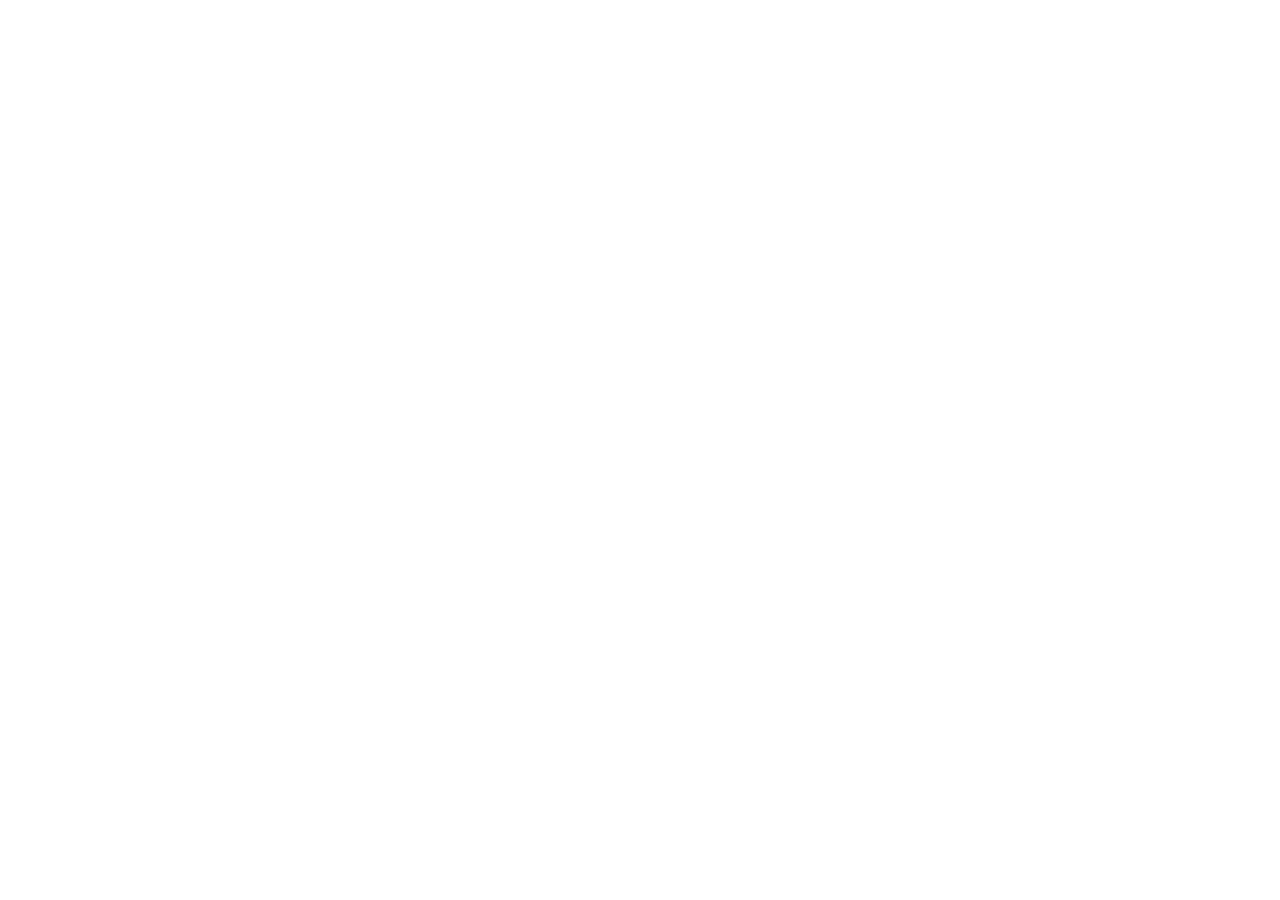
==== index.html @ 3c3cad64 "Estrutura Inicial do Site" ====
<!DOCTYPE html>
<html lang="pt-br">
<head>
    <meta charset="UTF-8">
    <meta name="viewport" content="width=device-width, initial-scale=1.0">
    <link rel="stylesheet" href="style.css">
    <title>HEROIS DA MARVEL</title>
</head>
<body>
    
</body>
</html>
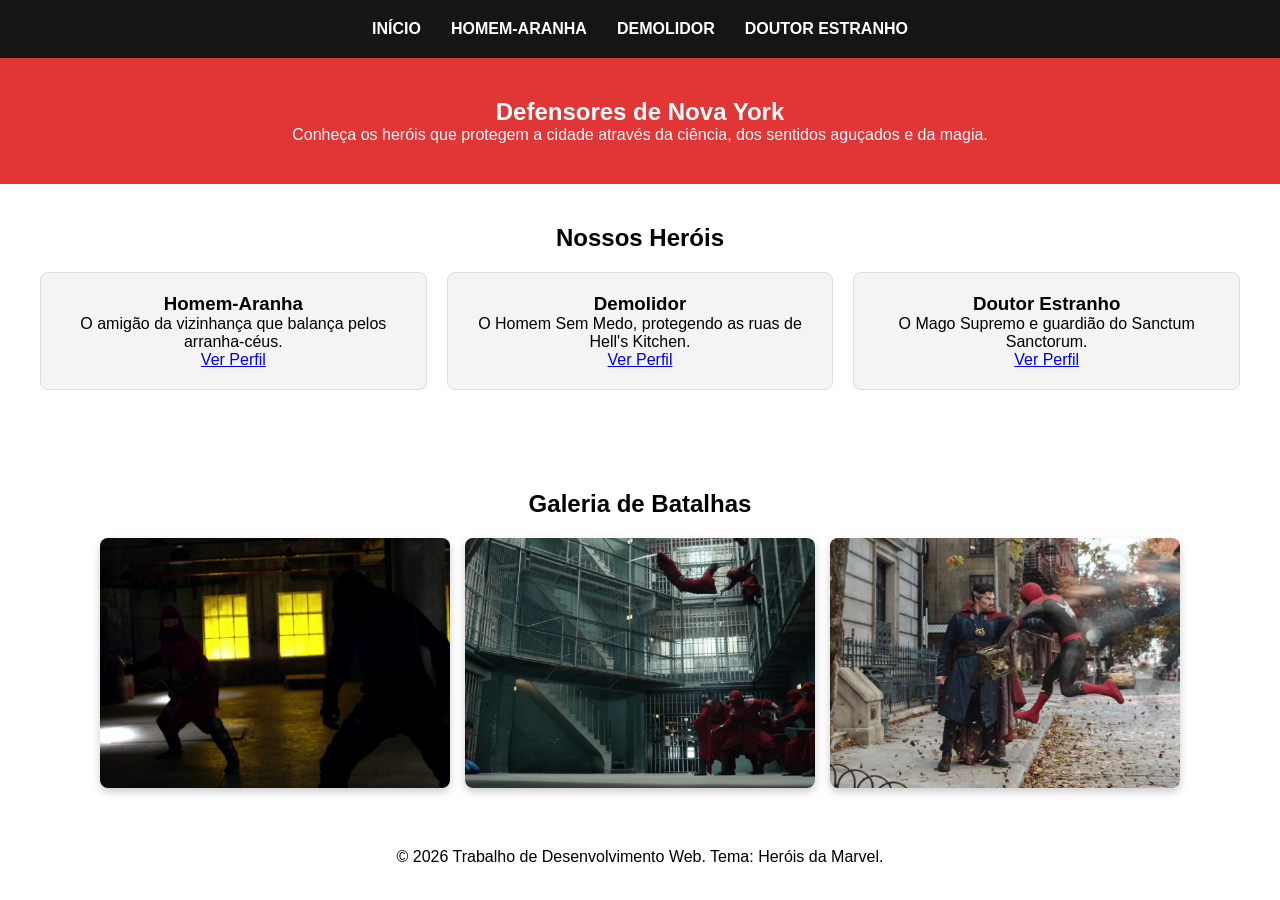
==== commit 6cfc79d7: "Página Inicial" ====
--- a/index.html
+++ b/index.html
@@ -1,12 +1,65 @@
 <!DOCTYPE html>
-<html lang="pt-br">
+<html lang="pt-BR">
 <head>
     <meta charset="UTF-8">
     <meta name="viewport" content="width=device-width, initial-scale=1.0">
-    <link rel="stylesheet" href="style.css">
-    <title>HEROIS DA MARVEL</title>
+    <title>Defensores de Nova York | Marvel</title>
+    <link rel="stylesheet" href="css/style.css">
 </head>
 <body>
-    
-</body>
-</html>+    <header class="cabecalho">
+        <nav class="menu">
+            <ul>
+                <li><a href="index.html">Início</a></li>
+                <li><a href="webhead.html">Homem-Aranha</a></li>
+                <li><a href="deardevil.html">Demolidor</a></li>
+                <li><a href="strange.html">Doutor Estranho</a></li>
+            </ul>
+        </nav>
+    </header>
+
+    <main>
+        <section class="destaque">
+            <h1>Defensores de Nova York</h1>
+            <p>Conheça os heróis que protegem a cidade através da ciência, dos sentidos aguçados e da magia.</p>
+        </section>
+
+        <section class="herois">
+            <h2>Nossos Heróis</h2>
+            <div class="cards-grid"> 
+                <article class="card">
+                    <h3>Homem-Aranha</h3>
+                    <p>O amigão da vizinhança que balança pelos arranha-céus.</p>
+                    <a href="webhead.html" class="btn-detalhes">Ver Perfil</a>
+                </article>
+
+                <article class="card">
+                    <h3>Demolidor</h3>
+                    <p>O Homem Sem Medo, protegendo as ruas de Hell's Kitchen.</p>
+                    <a href="deardevil.html" class="btn-detalhes">Ver Perfil</a>
+                </article>
+
+                <article class="card">
+                    <h3>Doutor Estranho</h3>
+                    <p>O Mago Supremo e guardião do Sanctum Sanctorum.</p>
+                    <a href="strange.html" class="btn-detalhes">Ver Perfil</a>
+                </article>
+            </div>
+        </section>
+
+        <section class="galeria">
+            <h2>Galeria de Batalhas</h2>
+            <div class="galeria-imagens">
+                <img src="img/Nobu-vs-Daredevil.webp" alt="Cena de ação 1" class="img-modal">
+                <img src="img/miranha1.png" alt="Cena de ação 2" class="img-modal">
+                <img src="img/spider-man-doctor-strange.webp" alt="Cena de ação 3" class="img-modal">
+            </div>
+        </section>
+    </main>
+
+    <center>
+    <footer>
+        <p>&copy; 2026 Trabalho de Desenvolvimento Web. Tema: Heróis da Marvel.</p>
+    </footer>
+    </center>
+</body>
--- a/css/style.css
+++ b/css/style.css
@@ -0,0 +1,81 @@
+* {
+    margin: 0;
+    padding: 0;
+    box-sizing: border-box;
+    font-family: sans-serif;
+}
+
+.cabecalho {
+    background-color: #151515;
+    padding: 20px;
+}
+
+.menu ul {
+    display: flex;
+    justify-content: center;
+    gap: 30px;
+    list-style: none;
+}
+
+.menu a {
+    color: white;
+    text-decoration: none;
+    font-weight: bold;
+    text-transform: uppercase;
+}
+
+.destaque {
+    background-color: #e23636; 
+    color: white;
+    text-align: center;
+    padding: 40px 20px;
+}
+
+.herois {
+    padding: 40px 20px;
+    text-align: center;
+}
+
+.cards-grid {
+    display: grid;
+    grid-template-columns: repeat(3, 1fr); 
+    gap: 20px;
+    padding: 20px;
+}
+
+.card {
+    background-color: #f4f4f4;
+    border: 1px solid #ddd;
+    border-radius: 8px;
+    padding: 20px;
+    text-align: center;
+}
+
+.galeria-imagens {
+    display: flex;
+    justify-content: center;
+    gap: 15px;
+    padding: 20px;
+    flex-wrap: wrap;
+}
+
+.galeria {
+    text-align: center;
+    padding: 40px 20px;
+}
+
+.img-modal {
+    width: 100%;
+    max-width: 350px;
+    height: 250px;
+    object-fit: cover;
+    border-radius: 8px;
+    box-shadow: 0 4px 8px rgba(0,0,0,0.2);
+    transition: transform 0.3s ease, box-shadow 0.3s ease;
+    cursor: pointer;
+}
+
+.img-modal:hover {
+    transform: scale(1.05); /* Dá um leve zoom quando passa o mouse */
+    box-shadow: 0 8px 16px rgba(226, 54, 54, 0.6); /* Sombra vermelha da Marvel no hover */
+}
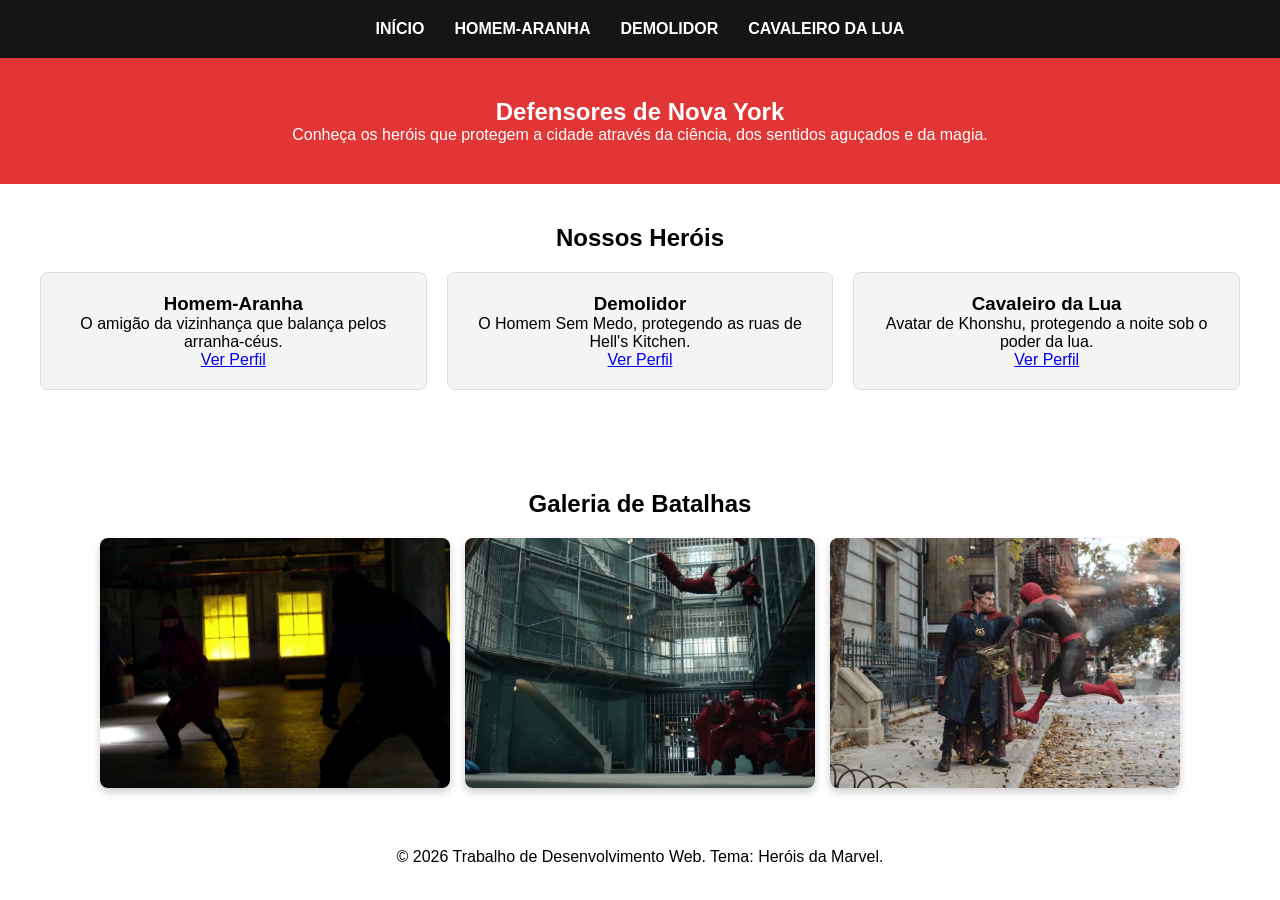
==== commit adca0767: "[feat]: adicionei página do cavaleiro da lua" ====
--- a/index.html
+++ b/index.html
@@ -13,7 +13,7 @@
                 <li><a href="index.html">Início</a></li>
                 <li><a href="webhead.html">Homem-Aranha</a></li>
                 <li><a href="deardevil.html">Demolidor</a></li>
-                <li><a href="strange.html">Doutor Estranho</a></li>
+                <li><a href="moonknight.html">Cavaleiro da Lua</a></li>
             </ul>
         </nav>
     </header>
@@ -40,9 +40,9 @@
                 </article>
 
                 <article class="card">
-                    <h3>Doutor Estranho</h3>
-                    <p>O Mago Supremo e guardião do Sanctum Sanctorum.</p>
-                    <a href="strange.html" class="btn-detalhes">Ver Perfil</a>
+                    <h3>Cavaleiro da Lua</h3>
+                    <p>Avatar de Khonshu, protegendo a noite sob o poder da lua.</p>
+                    <a href="moonknight.html" class="btn-detalhes">Ver Perfil</a>
                 </article>
             </div>
         </section>
--- a/css/style.css
+++ b/css/style.css
@@ -78,4 +78,42 @@
 .img-modal:hover {
     transform: scale(1.05); /* Dá um leve zoom quando passa o mouse */
     box-shadow: 0 8px 16px rgba(226, 54, 54, 0.6); /* Sombra vermelha da Marvel no hover */
+}
+
+/* Cavaleiro da Lua */
+
+.destaque-lua {
+    background-color: var(--preto, #151515);
+}
+
+.poder-lua {
+    background-color: #0a0a1a;
+    color: white;
+    text-align: center;
+    padding: var(--espaco-lg, 40px) 20px;
+}
+
+.lua-container {
+    display: flex;
+    justify-content: center;
+    padding: 30px 0;
+}
+
+.lua {
+    width: 120px;
+    height: 120px;
+    border-radius: 50%;
+    background-color: #e8e8e8;
+    animation: brilho-khonshu 3s ease-in-out infinite;
+}
+
+@keyframes brilho-khonshu {
+    0%, 100% {
+        box-shadow: 0 0 20px 5px rgba(255, 255, 255, 0.4);
+        transform: scale(1);
+    }
+    50% {
+        box-shadow: 0 0 50px 20px rgba(255, 255, 255, 0.9);
+        transform: scale(1.05);
+    }
 }
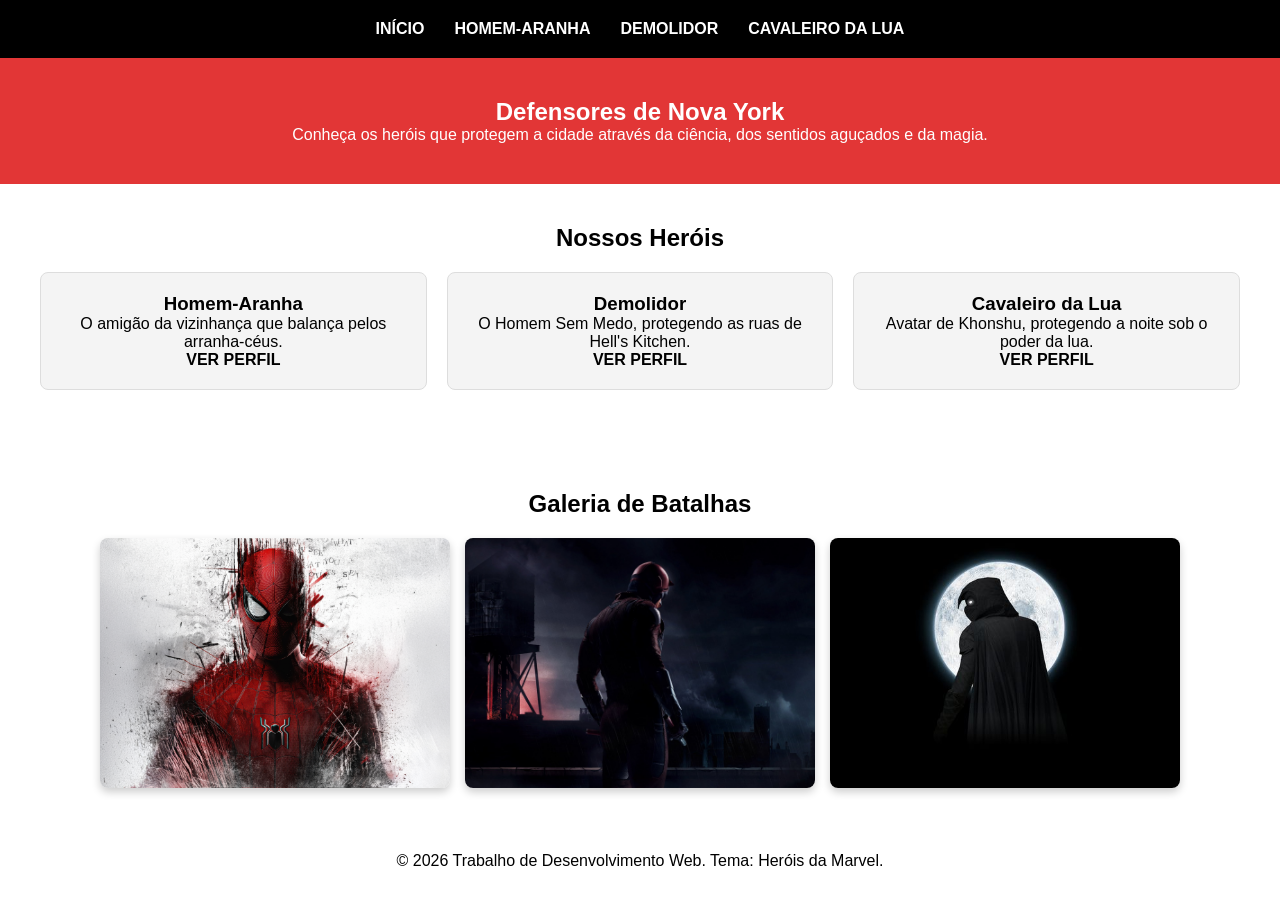
==== commit 98ff56e8: "feat: criação das outras duas páginas e adaptações no css usando @query para mobile" ====
--- a/index.html
+++ b/index.html
@@ -12,7 +12,7 @@
             <ul>
                 <li><a href="index.html">Início</a></li>
                 <li><a href="webhead.html">Homem-Aranha</a></li>
-                <li><a href="deardevil.html">Demolidor</a></li>
+                <li><a href="deardevil.html">Demolidor</a></li> <!-- esse nome dear é uma piada!! -->
                 <li><a href="moonknight.html">Cavaleiro da Lua</a></li>
             </ul>
         </nav>
@@ -50,9 +50,9 @@
         <section class="galeria">
             <h2>Galeria de Batalhas</h2>
             <div class="galeria-imagens">
-                <img src="img/Nobu-vs-Daredevil.webp" alt="Cena de ação 1" class="img-modal">
-                <img src="img/miranha1.png" alt="Cena de ação 2" class="img-modal">
-                <img src="img/spider-man-doctor-strange.webp" alt="Cena de ação 3" class="img-modal">
+                <a href="webhead.html"><img src="img/spidey-home.jpg" alt="Cena de ação 1" class="img-modal"></a>
+                <a href="deardevil.html"><img src="img/daredevil-home.jpg" alt="Cena de ação 2" class="img-modal"></a>
+                <a href="moonknight.html"><img src="img/lua-home.jpg" alt="Cena de ação 3" class="img-modal"></a>
             </div>
         </section>
     </main>
--- a/css/style.css
+++ b/css/style.css
@@ -1,3 +1,14 @@
+:root {
+    --preto: #0b0b0f;
+    --lua: #151515;
+    --vermelho-marvel: #e23636;
+    --vermelho-demolidor: #3d0f0c;
+    --vermelho-aranha: #c41221;
+    --azul-aranha: #070d47;
+    --espaco-lg: 40px;
+}
+
+
 * {
     margin: 0;
     padding: 0;
@@ -5,8 +16,20 @@
     font-family: sans-serif;
 }
 
+.poder-lua, 
+.chamada-nelson-murdock, 
+.chamada-clarim {
+    min-height: 400px; 
+    padding: 40px 20px;
+    display: flex;
+    flex-direction: column;
+    justify-content: center;
+    align-items: center;
+    gap: 30px;
+}
+
 .cabecalho {
-    background-color: #151515;
+    background-color: #000;
     padding: 20px;
 }
 
@@ -51,6 +74,13 @@
     text-align: center;
 }
 
+.card a {
+    color: black;
+    text-decoration: none;
+    font-weight: bold;
+    text-transform: uppercase;
+}
+
 .galeria-imagens {
     display: flex;
     justify-content: center;
@@ -77,20 +107,35 @@
 
 .img-modal:hover {
     transform: scale(1.05); /* Dá um leve zoom quando passa o mouse */
-    box-shadow: 0 8px 16px rgba(226, 54, 54, 0.6); /* Sombra vermelha da Marvel no hover */
-}
+    box-shadow: 0 8px 16px rgba(34, 33, 33, 0.6); /* Sombra vermelha da Marvel no hover */
+}
+
+
+
+
+
+
+
+
+
+
+
+
+
+
+
+
 
 /* Cavaleiro da Lua */
 
 .destaque-lua {
-    background-color: var(--preto, #151515);
+    background-color: var(--lua);
 }
 
 .poder-lua {
-    background-color: #0a0a1a;
-    color: white;
-    text-align: center;
-    padding: var(--espaco-lg, 40px) 20px;
+    background-color: var(--lua);
+    color: white;
+    text-align: center;
 }
 
 .lua-container {
@@ -107,6 +152,22 @@
     animation: brilho-khonshu 3s ease-in-out infinite;
 }
 
+.img-modal-lua {
+    width: 100%;
+    max-width: 350px;
+    height: 250px;
+    object-fit: cover;
+    border-radius: 8px;
+    box-shadow: 0 4px 8px rgba(0,0,0,0.2);
+    transition: transform 0.3s ease, box-shadow 0.3s ease;
+    cursor: pointer;
+}
+
+.img-modal-lua:hover {
+    transform: scale(1.05); /* Dá um leve zoom quando passa o mouse */
+    box-shadow: 0 8px 16px var(--lua);
+}
+
 @keyframes brilho-khonshu {
     0%, 100% {
         box-shadow: 0 0 20px 5px rgba(255, 255, 255, 0.4);
@@ -116,4 +177,195 @@
         box-shadow: 0 0 50px 20px rgba(255, 255, 255, 0.9);
         transform: scale(1.05);
     }
+}
+
+
+
+
+
+
+
+
+
+
+
+
+
+
+
+
+
+/* Daredevil */
+.destaque-dd {
+    background-color: var(--vermelho-demolidor);
+}
+
+.chamada-nelson-murdock {
+    background-color: var(--vermelho-demolidor);
+    color: white;
+    text-align: center;
+}
+
+/* O botão circular animado */
+.selo-contrato {
+    display: flex;
+    justify-content: center;
+    align-items: center;
+    width: 120px;
+    height: 120px;
+    background-color: #000;
+    color: white;
+    text-decoration: none;
+    font-weight: bold;
+    font-size: 2rem;
+    border-radius: 50%; 
+    border: 3px solid #fff;
+    
+    animation: pulsarSentidoRadar 1s infinite alternate;
+    transition: transform 0.3s ease;
+}
+
+.selo-contrato:hover {
+    transform: scale(1.1);
+    color: white;
+}
+
+
+@keyframes pulsarSentidoRadar {
+    0% {
+        box-shadow: 0 0 15px rgba(240, 57, 57, 0.4);
+    }
+    100% {
+        box-shadow: 0 0 40px rgb(0, 0, 0), 0 0 80px rgb(196, 30, 30);
+    }
+}
+
+.img-modal-dd {
+    width: 100%;
+    max-width: 350px;
+    height: 250px;
+    object-fit: cover;
+    border-radius: 8px;
+    box-shadow: 0 4px 8px rgba(0,0,0,0.2);
+    transition: transform 0.3s ease, box-shadow 0.3s ease;
+    cursor: pointer;
+}
+
+.img-modal-dd:hover {
+    transform: scale(1.05); /* Dá um leve zoom quando passa o mouse */
+    box-shadow: 0 8px 16px var(--vermelho-demolidor);
+}
+
+
+
+
+
+
+
+
+
+
+
+
+
+
+
+
+/* MIRANHA */
+
+.destaque-spidey {
+    background-color: var(--vermelho-aranha);
+}
+
+.chamada-clarim {
+    background-color: var(--azul-aranha);
+    color: white;
+    text-align: center;
+}
+
+.camera-container {
+    display: flex;
+    justify-content: center;
+    padding: 30px 0;
+}
+
+.lente-camera {
+    display: flex;
+    justify-content: center;
+    align-items: center;
+    width: 120px;
+    height: 120px;
+    background-color: #222;
+    color: white;
+    text-decoration: none;
+    font-size: 3rem;
+    border-radius: 50%;
+    border: 5px solid #555;
+
+    animation: flashCamera 3s infinite;
+    transition: transform 0.2s ease, border-color 0.2s ease;
+}
+
+@keyframes flashCamera {
+    0%, 90%, 100% {
+        box-shadow: 0 0 0 rgba(255, 255, 255, 0);
+        background-color: #222;
+    }
+    95% {
+        box-shadow: 0 0 60px 30px rgba(255, 255, 255, 0.9);
+        background-color: #ffffff;
+    }
+}
+.lente-camera:hover {
+    transform: scale(1.1);
+    border-color: var(--vermelho-aranha);
+}
+
+.img-modal-spidey {
+    width: 100%;
+    max-width: 350px;
+    height: 250px;
+    object-fit: cover;
+    border-radius: 8px;
+    box-shadow: 0 4px 8px rgba(0,0,0,0.2);
+    transition: transform 0.3s ease, box-shadow 0.3s ease;
+    cursor: pointer;
+}
+
+.img-modal-spidey:hover {
+    transform: scale(1.05); /* Dá um leve zoom quando passa o mouse */
+    box-shadow: 0 8px 16px var(--vermelho-aranha); /* Sombra vermelha da Marvel no hover */
+}
+
+
+
+
+
+
+
+
+
+
+
+/* PARA CELULAR */
+@media (max-width: 768px) {
+    
+    .menu ul {
+        flex-direction: column; /* Muda os links de lado a lado para empilhados */
+        align-items: center;    /* Centraliza os links na tela */
+        gap: 15px;              /* Reduz o espaço entre eles para caber melhor */
+    }
+
+    .cards-grid {
+        /* Muda de 3 colunas para apenas 1 coluna no celular, 
+           ocupando 100% da largura disponível */
+        grid-template-columns: 1fr; 
+    }
+
+    .destaque h1, 
+    .destaque-demolidor h1, 
+    .destaque-aranha h1, 
+    .destaque-lua h1 {
+        font-size: 2rem; 
+    }
 }
